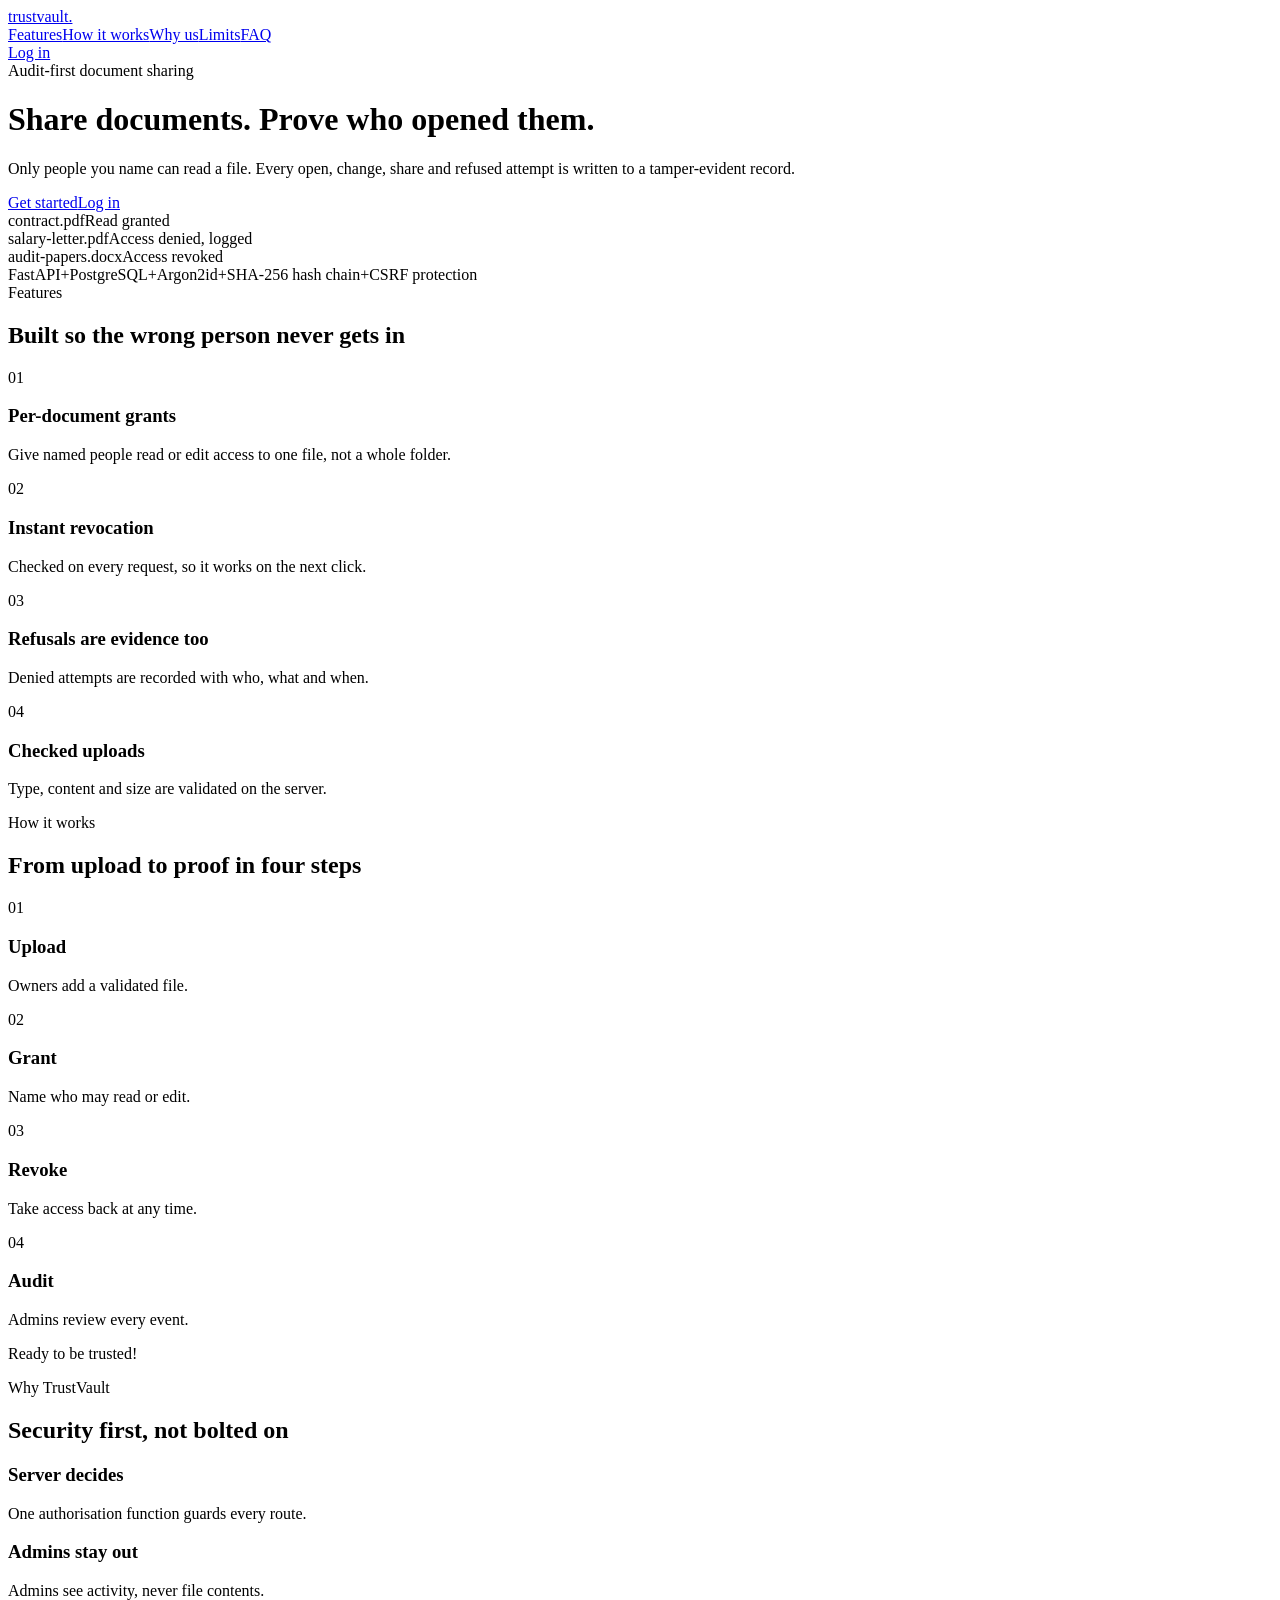
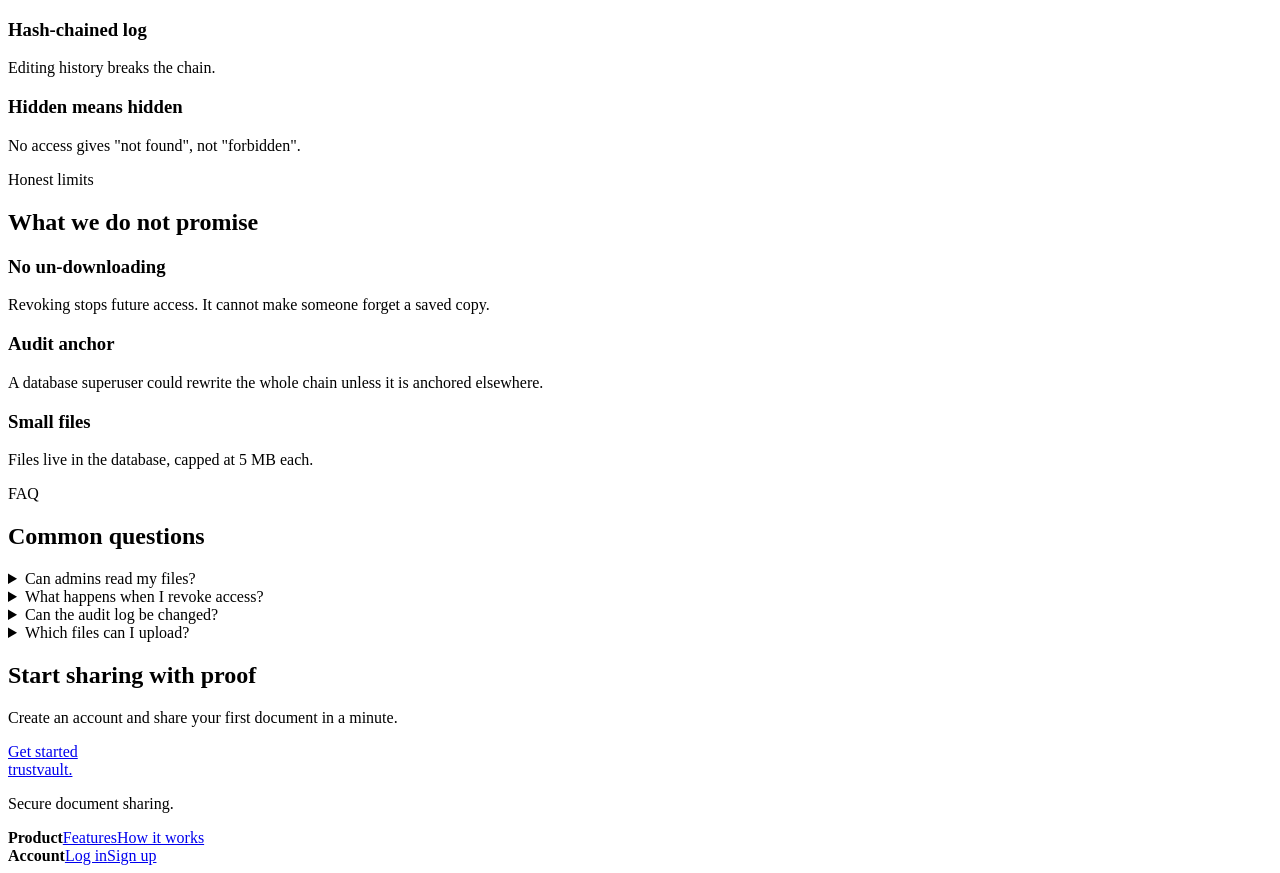
==== frontend/index.html @ 16f6e02a "feat: add frontend pages" ====
<!doctype html>
<html lang="en"><head><meta charset="utf-8"><meta name="viewport" content="width=device-width,initial-scale=1">
<title>TrustVault: share documents, prove who opened them</title><link rel="stylesheet" href="/css/style.css"></head>
<body>
<div class="wrap"><nav class="top"><a class="logo" href="/">trustvault.</a>
<div class="links"><a href="#features">Features</a><a href="#how">How it works</a><a href="#why">Why us</a><a href="#limits">Limits</a><a href="#faq">FAQ</a></div>
<a class="btn sm" href="/login.html">Log in</a></nav>

<header class="hero"><div><span class="badge">Audit-first document sharing</span>
<h1 class="mt16">Share documents. Prove who opened them.</h1>
<p>Only people you name can read a file. Every open, change, share and refused attempt is written to a tamper-evident record.</p>
<div class="row"><a class="btn" href="/signup.html">Get started</a><a class="btn ghost" href="/login.html">Log in</a></div></div>
<div class="mock" aria-hidden="true">
<div class="item"><span>contract.pdf</span><span class="badge ok">Read granted</span></div>
<div class="item"><span>salary-letter.pdf</span><span class="badge no">Access denied, logged</span></div>
<div class="item"><span>audit-papers.docx</span><span class="badge">Access revoked</span></div></div></header>
<div class="strip"><span>FastAPI</span>+<span>PostgreSQL</span>+<span>Argon2id</span>+<span>SHA-256 hash chain</span>+<span>CSRF protection</span></div></div>

<section id="features"><div class="wrap"><div class="center"><span class="badge">Features</span><h2>Built so the wrong person never gets in</h2></div>
<div class="grid-a"><div class="card"><span class="num">01</span><h3>Per-document grants</h3><p class="mute">Give named people read or edit access to one file, not a whole folder.</p></div>
<div class="card"><span class="num">02</span><h3>Instant revocation</h3><p class="mute">Checked on every request, so it works on the next click.</p></div></div>
<div class="grid-a flip mt18"><div class="card"><span class="num">03</span><h3>Refusals are evidence too</h3><p class="mute">Denied attempts are recorded with who, what and when.</p></div>
<div class="card"><span class="num">04</span><h3>Checked uploads</h3><p class="mute">Type, content and size are validated on the server.</p></div></div></div></section>

<section class="soft" id="how"><div class="wrap"><span class="badge">How it works</span><h2>From upload to proof in four steps</h2>
<div class="grid-4 pins mt34">
<div class="card"><span class="num">01</span><h3>Upload</h3><p class="mute">Owners add a validated file.</p></div>
<div class="card"><span class="num">02</span><h3>Grant</h3><p class="mute">Name who may read or edit.</p></div>
<div class="card"><span class="num">03</span><h3>Revoke</h3><p class="mute">Take access back at any time.</p></div>
<div class="card"><span class="num">04</span><h3>Audit</h3><p class="mute">Admins review every event.</p></div></div>
<p class="note">Ready to be trusted!</p></div></section>

<section class="dark" id="why"><div class="wrap"><div class="center"><span class="badge">Why TrustVault</span><h2>Security first, not bolted on</h2></div>
<div class="grid-4"><div class="card"><h3>Server decides</h3><p>One authorisation function guards every route.</p></div>
<div class="card"><h3>Admins stay out</h3><p>Admins see activity, never file contents.</p></div>
<div class="card"><h3>Hash-chained log</h3><p>Editing history breaks the chain.</p></div>
<div class="card"><h3>Hidden means hidden</h3><p>No access gives "not found", not "forbidden".</p></div></div></div></section>

<section id="limits"><div class="wrap"><div class="center"><span class="badge">Honest limits</span><h2>What we do not promise</h2></div>
<div class="grid-3"><div class="card"><h3>No un-downloading</h3><p class="mute">Revoking stops future access. It cannot make someone forget a saved copy.</p></div>
<div class="card"><h3>Audit anchor</h3><p class="mute">A database superuser could rewrite the whole chain unless it is anchored elsewhere.</p></div>
<div class="card"><h3>Small files</h3><p class="mute">Files live in the database, capped at 5 MB each.</p></div></div></div></section>

<section class="soft" id="faq"><div class="wrap faq"><div><span class="badge">FAQ</span><h2>Common questions</h2></div><div>
<details><summary>Can admins read my files?</summary><p>No. Admins manage users and see activity, not contents.</p></details>
<details><summary>What happens when I revoke access?</summary><p>The person's next request is refused and the refusal is logged.</p></details>
<details><summary>Can the audit log be changed?</summary><p>The app cannot update or delete it, and every row is hash-chained.</p></details>
<details><summary>Which files can I upload?</summary><p>PDF, PNG, JPG, DOCX and TXT up to 5 MB, checked by content.</p></details></div></div></section>

<section><div class="wrap"><div class="cta"><h2>Start sharing with proof</h2><p>Create an account and share your first document in a minute.</p>
<a class="btn light" href="/signup.html">Get started</a></div></div></section>
<footer><div class="wrap"><div><a class="logo" href="/">trustvault.</a><p class="mute">Secure document sharing.</p></div>
<div class="mute"><b>Product</b><a href="#features">Features</a><a href="#how">How it works</a></div>
<div class="mute"><b>Account</b><a href="/login.html">Log in</a><a href="/signup.html">Sign up</a></div></div></footer>
</body></html>
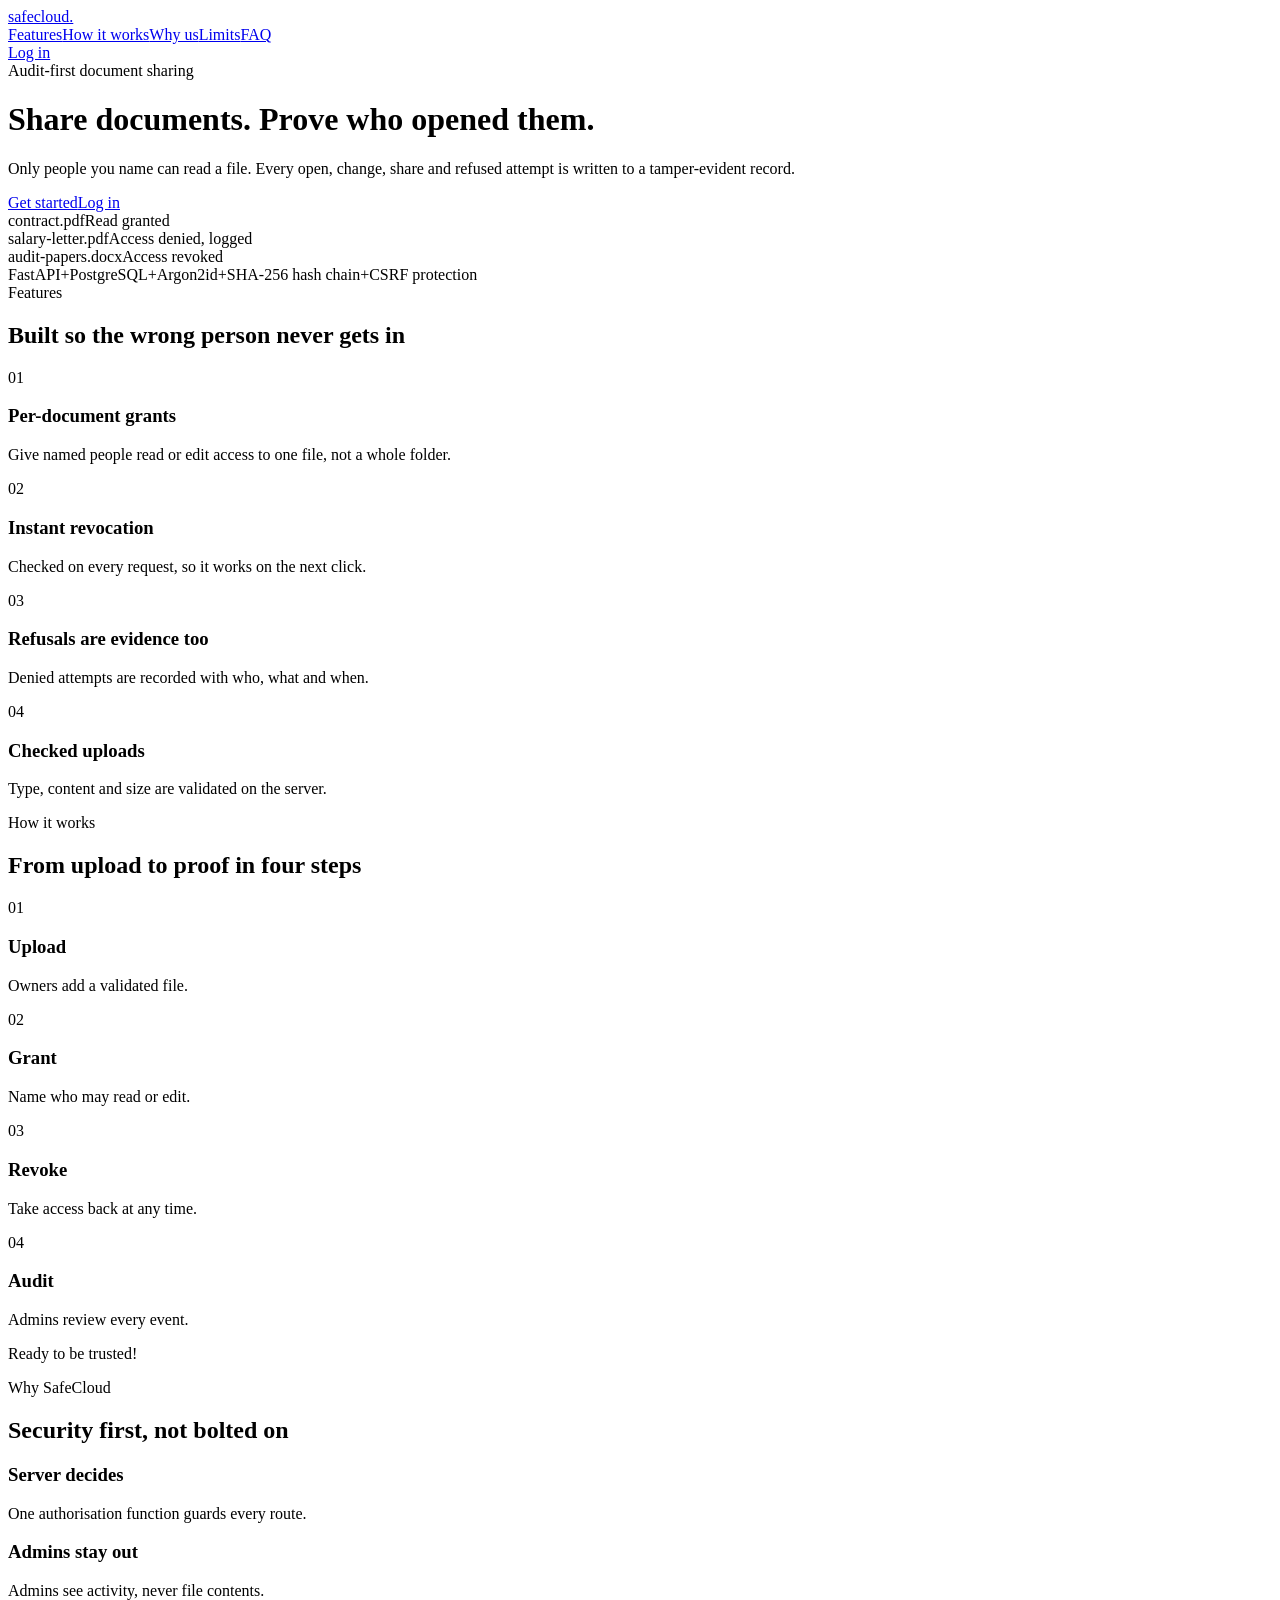
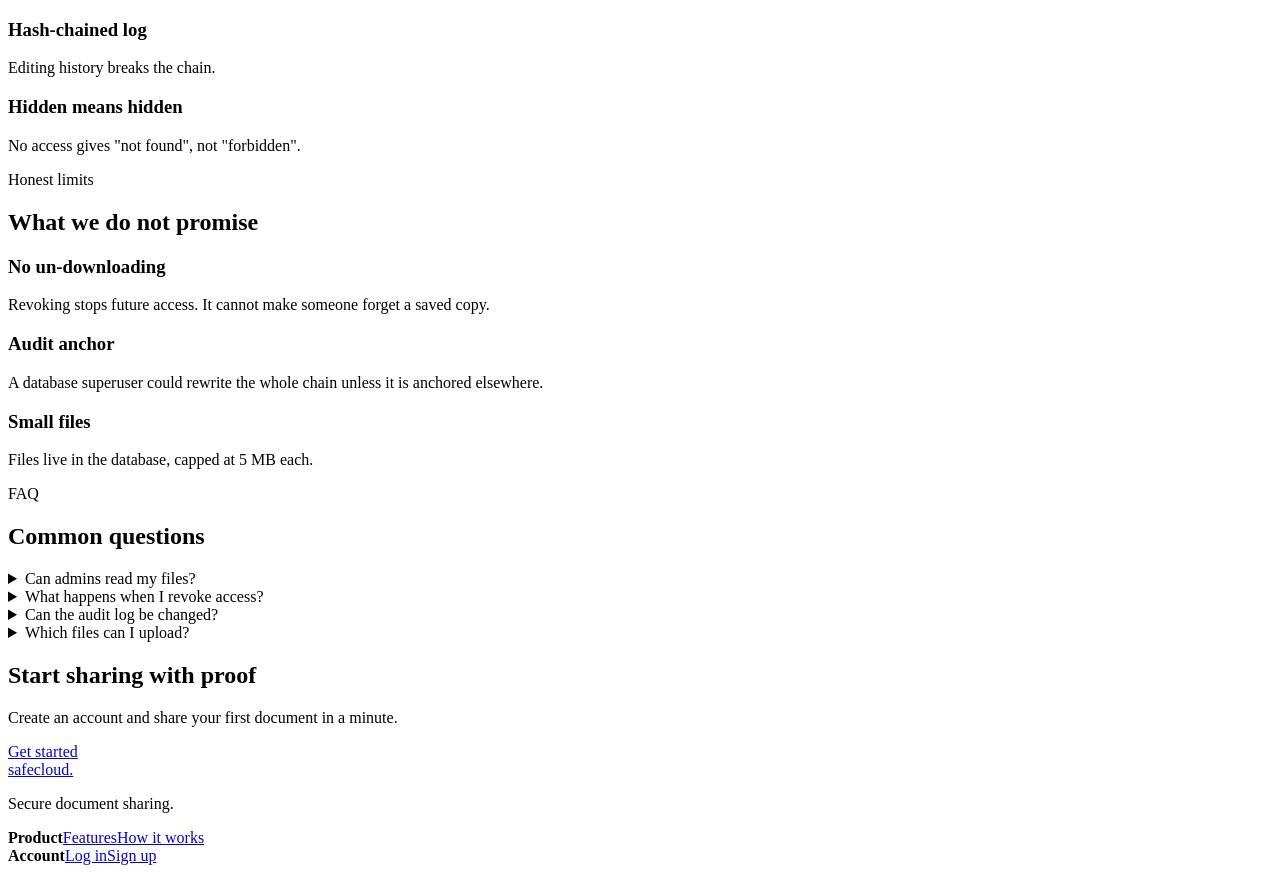
==== commit 2e2371e3: "feat: SafeCloud branding, readable audit table, show SHA-256 on cards" ====
--- a/frontend/index.html
+++ b/frontend/index.html
@@ -1,8 +1,8 @@
 <!doctype html>
 <html lang="en"><head><meta charset="utf-8"><meta name="viewport" content="width=device-width,initial-scale=1">
-<title>TrustVault: share documents, prove who opened them</title><link rel="stylesheet" href="/css/style.css"></head>
+<title>SafeCloud: share documents, prove who opened them</title><link rel="stylesheet" href="/css/style.css"></head>
 <body>
-<div class="wrap"><nav class="top"><a class="logo" href="/">trustvault.</a>
+<div class="wrap"><nav class="top"><a class="logo" href="/">safecloud.</a>
 <div class="links"><a href="#features">Features</a><a href="#how">How it works</a><a href="#why">Why us</a><a href="#limits">Limits</a><a href="#faq">FAQ</a></div>
 <a class="btn sm" href="/login.html">Log in</a></nav>
 
@@ -30,7 +30,7 @@
 <div class="card"><span class="num">04</span><h3>Audit</h3><p class="mute">Admins review every event.</p></div></div>
 <p class="note">Ready to be trusted!</p></div></section>
 
-<section class="dark" id="why"><div class="wrap"><div class="center"><span class="badge">Why TrustVault</span><h2>Security first, not bolted on</h2></div>
+<section class="dark" id="why"><div class="wrap"><div class="center"><span class="badge">Why SafeCloud</span><h2>Security first, not bolted on</h2></div>
 <div class="grid-4"><div class="card"><h3>Server decides</h3><p>One authorisation function guards every route.</p></div>
 <div class="card"><h3>Admins stay out</h3><p>Admins see activity, never file contents.</p></div>
 <div class="card"><h3>Hash-chained log</h3><p>Editing history breaks the chain.</p></div>
@@ -49,7 +49,7 @@
 
 <section><div class="wrap"><div class="cta"><h2>Start sharing with proof</h2><p>Create an account and share your first document in a minute.</p>
 <a class="btn light" href="/signup.html">Get started</a></div></div></section>
-<footer><div class="wrap"><div><a class="logo" href="/">trustvault.</a><p class="mute">Secure document sharing.</p></div>
+<footer><div class="wrap"><div><a class="logo" href="/">safecloud.</a><p class="mute">Secure document sharing.</p></div>
 <div class="mute"><b>Product</b><a href="#features">Features</a><a href="#how">How it works</a></div>
 <div class="mute"><b>Account</b><a href="/login.html">Log in</a><a href="/signup.html">Sign up</a></div></div></footer>
 </body></html>
